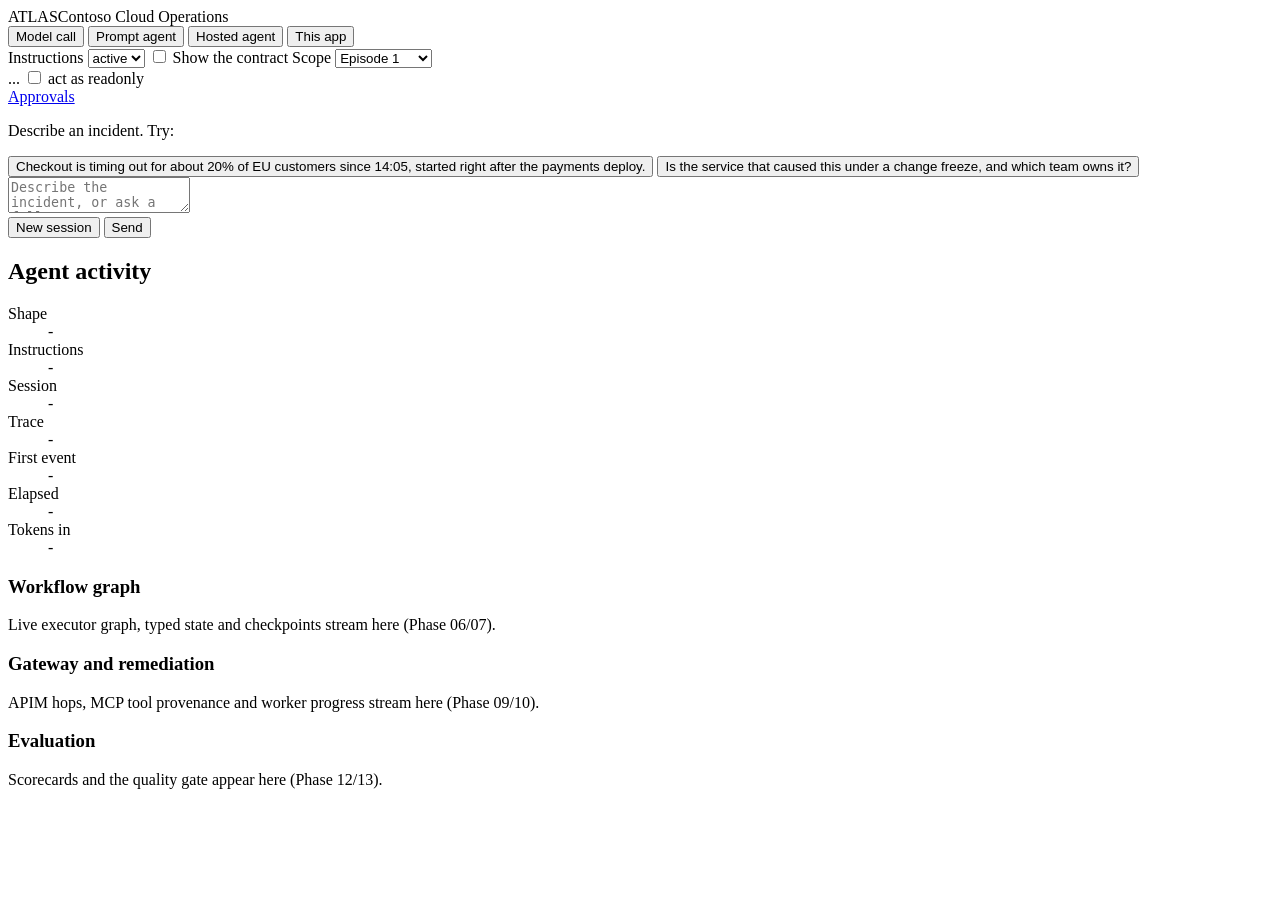
==== src/atlas_web/atlas_web/static/index.html @ 7112c46b "feat(phase-04): streaming web app on Container Apps with Entra sign-in The face of ATLAS for all fou" ====
<!doctype html>
<html lang="en">
<head>
  <meta charset="utf-8">
  <meta name="viewport" content="width=device-width, initial-scale=1">
  <title>ATLAS - Contoso incident copilot</title>
  <link rel="stylesheet" href="/static/app.css">
</head>
<body>
  <header class="top">
    <div class="brand"><span class="logo">ATLAS</span><span class="sub">Contoso Cloud Operations</span></div>

    <div class="controls">
      <div class="seg" id="modes" role="radiogroup" aria-label="Hosting shape" data-scope="ep1">
        <button data-mode="model" role="radio">Model call</button>
        <button data-mode="prompt" role="radio">Prompt agent</button>
        <button data-mode="hosted" role="radio">Hosted agent</button>
        <button data-mode="app" role="radio" class="on">This app</button>
      </div>

      <label class="ctl" data-scope="ep1" title="Instruction version, read from Cosmos per request">
        Instructions
        <select id="instructions"><option value="">active</option></select>
      </label>

      <label class="ctl toggle" data-scope="ep1"><input type="checkbox" id="contract"> Show the contract</label>

      <label class="ctl" title="What this screen reveals. Never changes what the system does.">
        Scope
        <select id="scope">
          <option value="ep1">Episode 1</option>
          <option value="ep2">Episode 2</option>
          <option value="ep3">Episode 3</option>
          <option value="ep4">Episode 4</option>
          <option value="full">Full (encore)</option>
        </select>
      </label>

      <div class="persona" id="persona" title="Signed-in identity and the persona whose entitlements apply">
        <span id="persona-name">...</span>
        <label class="actas"><input type="checkbox" id="actas"> act as readonly</label>
      </div>
      <a class="nav" href="/approvals" data-scope="ep2">Approvals</a>
    </div>
  </header>

  <div id="banner" class="banner" hidden></div>

  <main class="grid">
    <section class="chat" aria-label="Conversation">
      <div id="log" class="log">
        <div class="hint">
          <p>Describe an incident. Try:</p>
          <button class="example">Checkout is timing out for about 20% of EU customers since 14:05, started right after the payments deploy.</button>
          <button class="example">Is the service that caused this under a change freeze, and which team owns it?</button>
        </div>
      </div>
      <form id="composer" class="composer" autocomplete="off">
        <textarea id="message" rows="2" placeholder="Describe the incident, or ask a follow-up..." required></textarea>
        <div class="composer-actions">
          <button type="button" id="stop" class="ghost" hidden>Stop</button>
          <button type="button" id="new-session" class="ghost">New session</button>
          <button type="submit" id="send">Send</button>
        </div>
      </form>
    </section>

    <aside class="activity" aria-label="Agent activity">
      <h2>Agent activity</h2>
      <dl class="meta" id="meta">
        <dt>Shape</dt><dd id="m-mode">-</dd>
        <dt>Instructions</dt><dd id="m-instr">-</dd>
        <dt>Session</dt><dd id="m-session">-</dd>
        <dt>Trace</dt><dd id="m-trace">-</dd>
        <dt>First event</dt><dd id="m-first">-</dd>
        <dt>Elapsed</dt><dd id="m-elapsed">-</dd>
        <dt>Tokens in</dt><dd id="m-tokens">-</dd>
      </dl>
      <ol id="tools" class="tools"></ol>

      <section class="panel" data-scope="ep2" aria-label="Workflow">
        <h3>Workflow graph</h3>
        <p class="muted">Live executor graph, typed state and checkpoints stream here (Phase 06/07).</p>
      </section>
      <section class="panel" data-scope="ep3" aria-label="Gateway and remediation">
        <h3>Gateway and remediation</h3>
        <p class="muted">APIM hops, MCP tool provenance and worker progress stream here (Phase 09/10).</p>
      </section>
      <section class="panel" data-scope="ep4" aria-label="Quality">
        <h3>Evaluation</h3>
        <p class="muted">Scorecards and the quality gate appear here (Phase 12/13).</p>
      </section>
    </aside>
  </main>

  <script src="/static/app.js"></script>
</body>
</html>
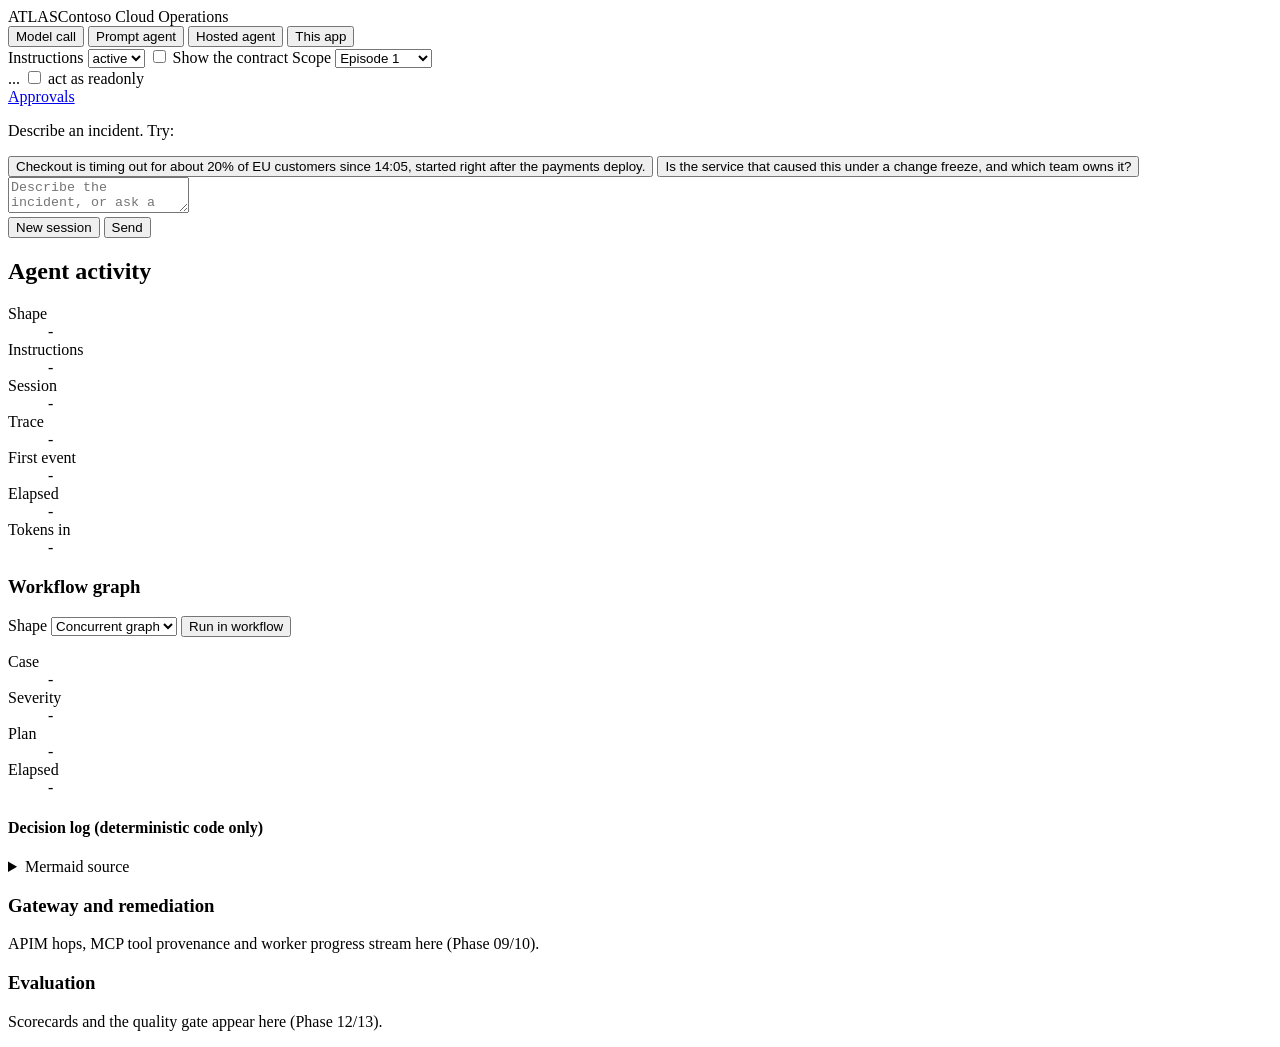
==== commit 21e4c3dd: "feat(phase-06): multi-agent workflow with three orchestration shapes Four specialists (triage, knowl" ====
--- a/src/atlas_web/atlas_web/static/index.html
+++ b/src/atlas_web/atlas_web/static/index.html
@@ -4,6 +4,7 @@
   <meta charset="utf-8">
   <meta name="viewport" content="width=device-width, initial-scale=1">
   <title>ATLAS - Contoso incident copilot</title>
+  <link rel="icon" href="data:,">
   <link rel="stylesheet" href="/static/app.css">
 </head>
 <body>
@@ -80,7 +81,30 @@
 
       <section class="panel" data-scope="ep2" aria-label="Workflow">
         <h3>Workflow graph</h3>
-        <p class="muted">Live executor graph, typed state and checkpoints stream here (Phase 06/07).</p>
+        <div class="wf-controls">
+          <label class="ctl" title="Orchestration shape. Changes the graph, not the capability.">
+            Shape
+            <select id="orch-mode">
+              <option value="graph">Concurrent graph</option>
+              <option value="sequential_only">Sequential only</option>
+              <option value="handoff">Handoff</option>
+            </select>
+          </label>
+          <button type="button" id="run-workflow" class="ghost">Run in workflow</button>
+        </div>
+        <ol id="wf-nodes" class="wf-nodes"></ol>
+        <dl class="meta" id="wf-meta">
+          <dt>Case</dt><dd id="wf-case">-</dd>
+          <dt>Severity</dt><dd id="wf-sev">-</dd>
+          <dt>Plan</dt><dd id="wf-plan">-</dd>
+          <dt>Elapsed</dt><dd id="wf-elapsed">-</dd>
+        </dl>
+        <h4>Decision log <span class="muted">(deterministic code only)</span></h4>
+        <ol id="wf-decisions" class="wf-decisions"></ol>
+        <details class="wf-mermaid">
+          <summary>Mermaid source</summary>
+          <pre id="wf-mermaid-src">-</pre>
+        </details>
       </section>
       <section class="panel" data-scope="ep3" aria-label="Gateway and remediation">
         <h3>Gateway and remediation</h3>
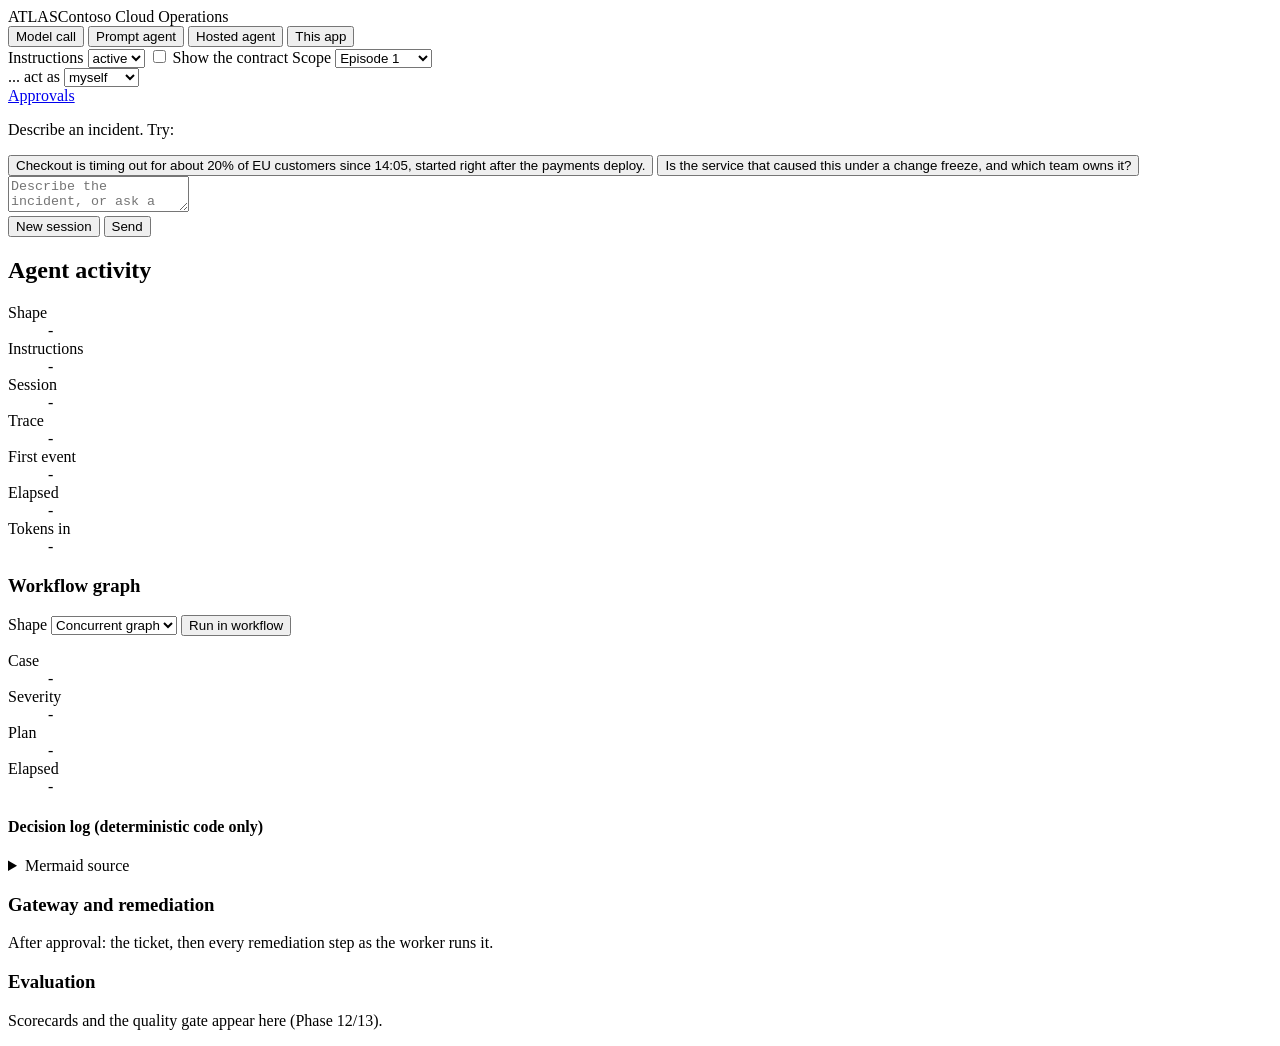
==== commit ebaf6a59: "feat(phase-10): approvals, asynchronous remediation and the one-trace loop - After approval, determi" ====
--- a/src/atlas_web/atlas_web/static/index.html
+++ b/src/atlas_web/atlas_web/static/index.html
@@ -39,7 +39,12 @@
 
       <div class="persona" id="persona" title="Signed-in identity and the persona whose entitlements apply">
         <span id="persona-name">...</span>
-        <label class="actas"><input type="checkbox" id="actas"> act as readonly</label>
+        <label class="actas" title="Narrowing only lowers privilege">act as
+          <select id="actas">
+            <option value="">myself</option>
+            <option value="manager">manager</option>
+            <option value="readonly">readonly</option>
+          </select></label>
       </div>
       <a class="nav" href="/approvals" data-scope="ep2">Approvals</a>
     </div>
@@ -99,6 +104,21 @@
           <dt>Plan</dt><dd id="wf-plan">-</dd>
           <dt>Elapsed</dt><dd id="wf-elapsed">-</dd>
         </dl>
+        <div id="wf-approval" class="wf-approval" hidden>
+          <h4>Approval required <span class="muted" id="wf-approval-roles"></span></h4>
+          <ul id="wf-approval-reasons" class="wf-reasons"></ul>
+          <div class="wf-plan" id="wf-approval-plan"></div>
+          <label class="ctl">Comment
+            <input type="text" id="wf-comment" maxlength="200"
+                   placeholder="Why you are approving or rejecting (required)">
+          </label>
+          <div class="wf-approval-actions">
+            <button type="button" id="wf-approve">Approve</button>
+            <button type="button" id="wf-reject" class="ghost">Reject</button>
+          </div>
+          <p class="muted" id="wf-approval-note"></p>
+        </div>
+
         <h4>Decision log <span class="muted">(deterministic code only)</span></h4>
         <ol id="wf-decisions" class="wf-decisions"></ol>
         <details class="wf-mermaid">
@@ -108,7 +128,14 @@
       </section>
       <section class="panel" data-scope="ep3" aria-label="Gateway and remediation">
         <h3>Gateway and remediation</h3>
-        <p class="muted">APIM hops, MCP tool provenance and worker progress stream here (Phase 09/10).</p>
+        <p class="muted" id="rm-empty">After approval: the ticket, then every remediation step as the worker runs it.</p>
+        <dl class="meta" id="rm-meta" hidden>
+          <dt>Ticket</dt><dd id="rm-ticket">-</dd>
+          <dt>Operation</dt><dd id="rm-op">-</dd>
+          <dt>Status</dt><dd id="rm-status">-</dd>
+          <dt>Path</dt><dd class="muted">orchestrator &rarr; APIM &rarr; Function &rarr; Service Bus &rarr; worker</dd>
+        </dl>
+        <ol id="rm-steps" class="wf-decisions"></ol>
       </section>
       <section class="panel" data-scope="ep4" aria-label="Quality">
         <h3>Evaluation</h3>
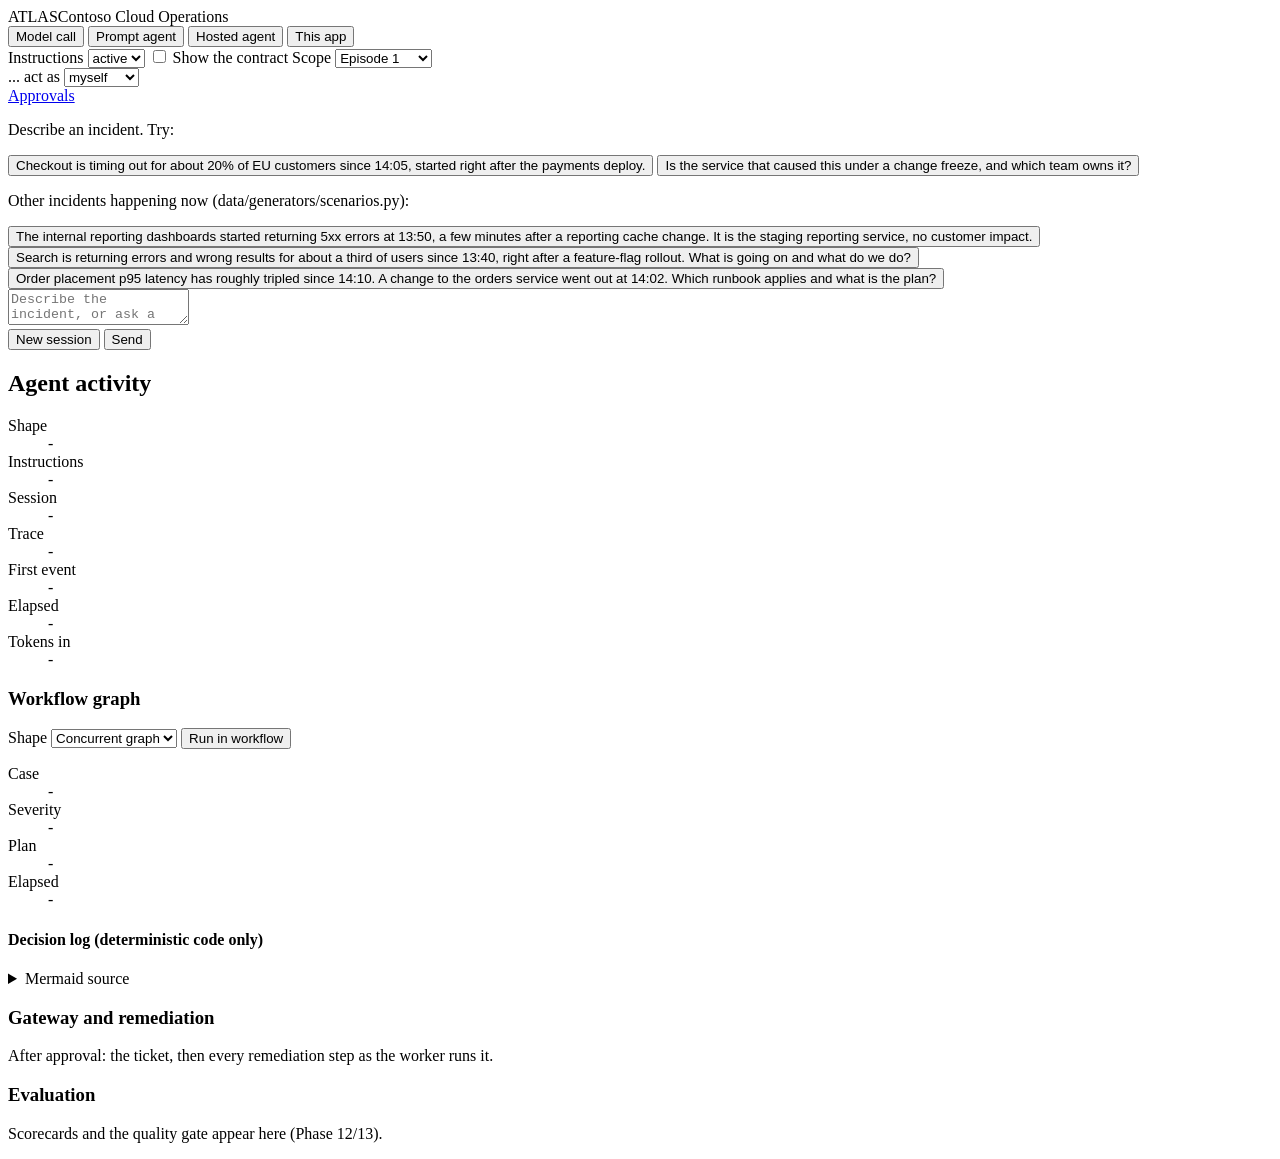
==== commit 3842705b: "feat(scenarios): three more live incidents and a graded policy gate - data/generators/scenarios.py s" ====
--- a/src/atlas_web/atlas_web/static/index.html
+++ b/src/atlas_web/atlas_web/static/index.html
@@ -59,6 +59,10 @@
           <p>Describe an incident. Try:</p>
           <button class="example">Checkout is timing out for about 20% of EU customers since 14:05, started right after the payments deploy.</button>
           <button class="example">Is the service that caused this under a change freeze, and which team owns it?</button>
+          <p class="muted">Other incidents happening now (data/generators/scenarios.py):</p>
+          <button class="example" data-scenario="reporting-ttl">The internal reporting dashboards started returning 5xx errors at 13:50, a few minutes after a reporting cache change. It is the staging reporting service, no customer impact.</button>
+          <button class="example" data-scenario="search-flag">Search is returning errors and wrong results for about a third of users since 13:40, right after a feature-flag rollout. What is going on and what do we do?</button>
+          <button class="example" data-scenario="orders-stale">Order placement p95 latency has roughly tripled since 14:10. A change to the orders service went out at 14:02. Which runbook applies and what is the plan?</button>
         </div>
       </div>
       <form id="composer" class="composer" autocomplete="off">
